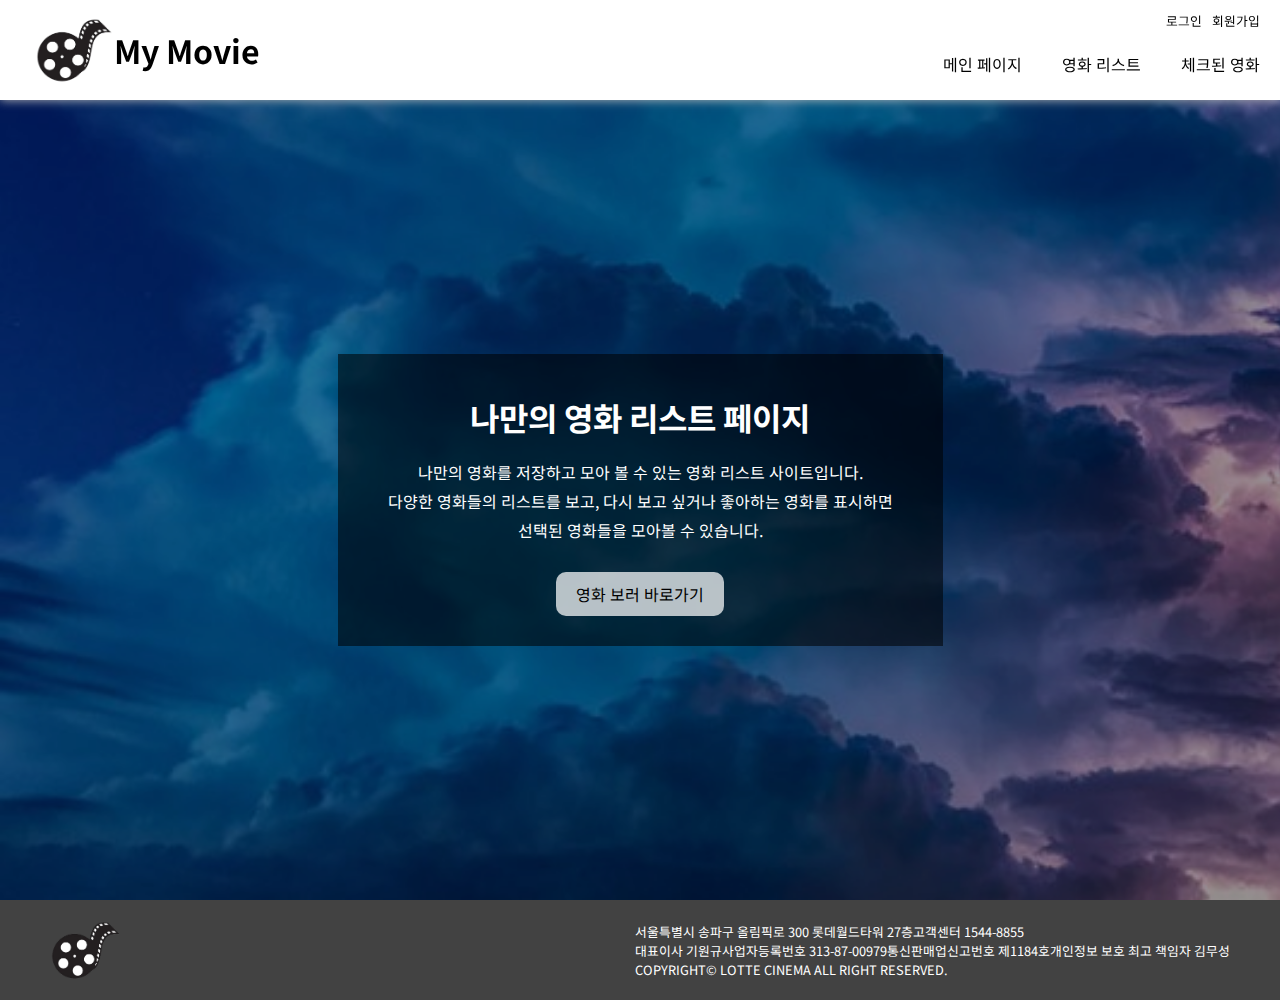
==== index.html @ 6b1de893 "pr" ====
<html>
	<head>
		<meta charset="utf-8"/>
		<link rel="stylesheet" type="text/css" href="./css/reset.css">
		<link rel="stylesheet" type="text/css" href="./css/style.css">
		<link rel="stylesheet" type="text/css" href="./css/main.css">
	</head>
	<body>
		<div id="wrap">
			<header>
				<div class="logo">
					<a href="./">
						<img src="./img/logo.png" alt="로고 이미지"/>
						<h1>My Movie</h1>
					</a>
				</div>
				<div class="menu-con">
					<div class="sub-menu">
						<ul>
							<li><a href="#">로그인</a></li>
							<li><a href="#">회원가입</a></li>
						</ul>
					</div>
					<div class="menu">
						<ul>
							<li><a href="./">메인 페이지</a></li>
							<li><a href="./movielist.html">영화 리스트</a></li>
							<li><a href="./checklist.html">체크된 영화</a></li>
						</ul>
					</div>
				</div>
			</header>
			<section class="content-con">
				<div class="banner-con">
					<div class="background-shadow"></div>
					<img src="img/back2.jpg" alt="배너 이미지"/>
					<div class="intro-con">
						<h1>나만의 영화 리스트 페이지</h1>
						<p>나만의 영화를 저장하고 모아 볼 수 있는 영화 리스트 사이트입니다.</p>
						<p>다양한 영화들의 리스트를 보고, 다시 보고 싶거나 좋아하는 영화를 표시하면</p>
						<p>선택된 영화들을 모아볼 수 있습니다.</p>
						<div class="lets-go">
							<a href="./movielist.html">영화 보러 바로가기</a>
						</div>
					</div>
				</div>
			</section>
			<footer>
				<div class="logo"><img src="./img/logo.png" alt="로고 이미지"/></div>
				<div class="footer-info">
					<p>서울특별시 송파구 올림픽로 300 롯데월드타워 27층고객센터 1544-8855</p>
					<p>대표이사 기원규사업자등록번호 313-87-00979통신판매업신고번호 제1184호개인정보 보호 최고 책임자 김무성</p>
					<p>COPYRIGHT© LOTTE CINEMA ALL RIGHT RESERVED.</p>
				</div>
			</footer>
		</div>
	</body>
</html>
---- css/style.css ----
@import url('https://fonts.googleapis.com/css2?family=Noto+Sans+KR:wght@100;300;400;500;700;900&display=swap');

*{
	font-family: 'Noto Sans KR', sans-serif;
	box-sizing: border-box;
	position: relative;
	margin: 0;
	padding: 0;
}
html, body, #wrap{
	width: 100%;
	margin: 0;
}
#wrap{
	display: flex;
	flex-direction: column;
	width: 100%;
	min-height: 100vh;
}
ul{
	list-style: none;
}
a{
	color: black;
	text-decoration: none;
}

/* header */
header{
	height: 100px;
	position: sticky;
	top: 0;
	z-index: 100;
	display: flex;
	justify-content: space-between;
	align-items: center;
	padding: 0 20px;
	box-shadow: 0 0 10px rgb(187, 187, 187);
	background-color: white;
}

header .logo{
	padding: 15px;
}
header .logo a{
	display: flex;
	align-items: center;
	height: 100%;
}
header .logo, header .logo img{
	height: 100%;
}

.menu-con{
    height: 100%;
    display: flex;
    flex-direction: column;
    align-items: flex-end;
    justify-content: space-around;
}
.sub-menu ul{
	font-size: 0.8rem;
	display: flex;
}
.sub-menu li{
	margin-right: 10px;
}
.sub-menu li:last-of-type{
	margin: 0;
}
.menu ul{
	display: flex;
}
.menu li{
	margin-right: 40px;
	border-bottom: 3px solid transparent;
	padding-bottom: 10px;
}
.menu li:last-of-type{
	margin: 0;
}
.menu li:hover{
	border-bottom: 3px solid lightgray;
}

/* content-con */
.page-title{
	width : 100%;
	height: 300px;
	overflow: hidden;
	position: relative;
	display: flex;
	justify-content: center;
	align-items: center;
}
.page-title img{
	position: absolute;
	top: 0;
	left: 0;
	width: 100%;
	min-height: 100%;
}
.page-title p{
    padding: 15px 30px;
    font-size: 2rem;
    color: white;
    z-index: 3;
    border: 2px solid white;
    font-weight: 600;
}
.background-shadow{
	width: 100%;
	height: 100%;
	position: absolute;
	top: 0;
	left: 0;
	background-color: rgba(0, 0, 0, 0.555);
	z-index: 1;

}
section{
	margin-bottom: 100px;
}

/* footer */
footer{
    width: 100%;
    height: 100px;
    background-color: rgb(66, 66, 66);
    display: flex;
    justify-content: space-between;
    align-items: center;
    padding: 10px 50px;
    position: absolute;
    bottom: 0;
	z-index: 15;
}
footer img{
	height: 80%;
	margin-right: 20px;
}
footer p{
	font-size: 0.8rem;
	color: white;
}
---- css/main.css ----
/* main page */
.content-con{
	display: flex;
	flex-direction: column;
	align-items: center;
}
.banner-con{
	width: 100%;
	height: 800px;
	overflow: hidden;
	display: flex;
	align-items: center;
	justify-content: center;
}
.banner-con img{
	width: 150%;
	position: absolute;
	top: 0;
	left: 0;
    z-index: 1;
}
.background-shadow{
	width: 100%;
	height: 100%;
	background-color: rgba(0, 0, 0, 0.411);
	position: absolute;
	top: 0;
	left: 0;
    z-index: 2;
}
.intro-con{
	text-align: center;
	color: white;
	z-index: 3;
}
.intro-con {
	padding: 40px 50px;
	background-color: rgba(0, 0, 0, 0.555);
}
.intro-con h1{
	margin-bottom: 20px;
}
.intro-con p{
	margin-bottom: 5px;
}
.intro-con .lets-go{
	margin-top: 40px;
}
.intro-con a{
	background-color: rgba(255, 255, 255, 0.719);
	padding : 10px 20px;
	border-radius: 10px;
}
.intro-con a:hover{
	background-color: white;
}
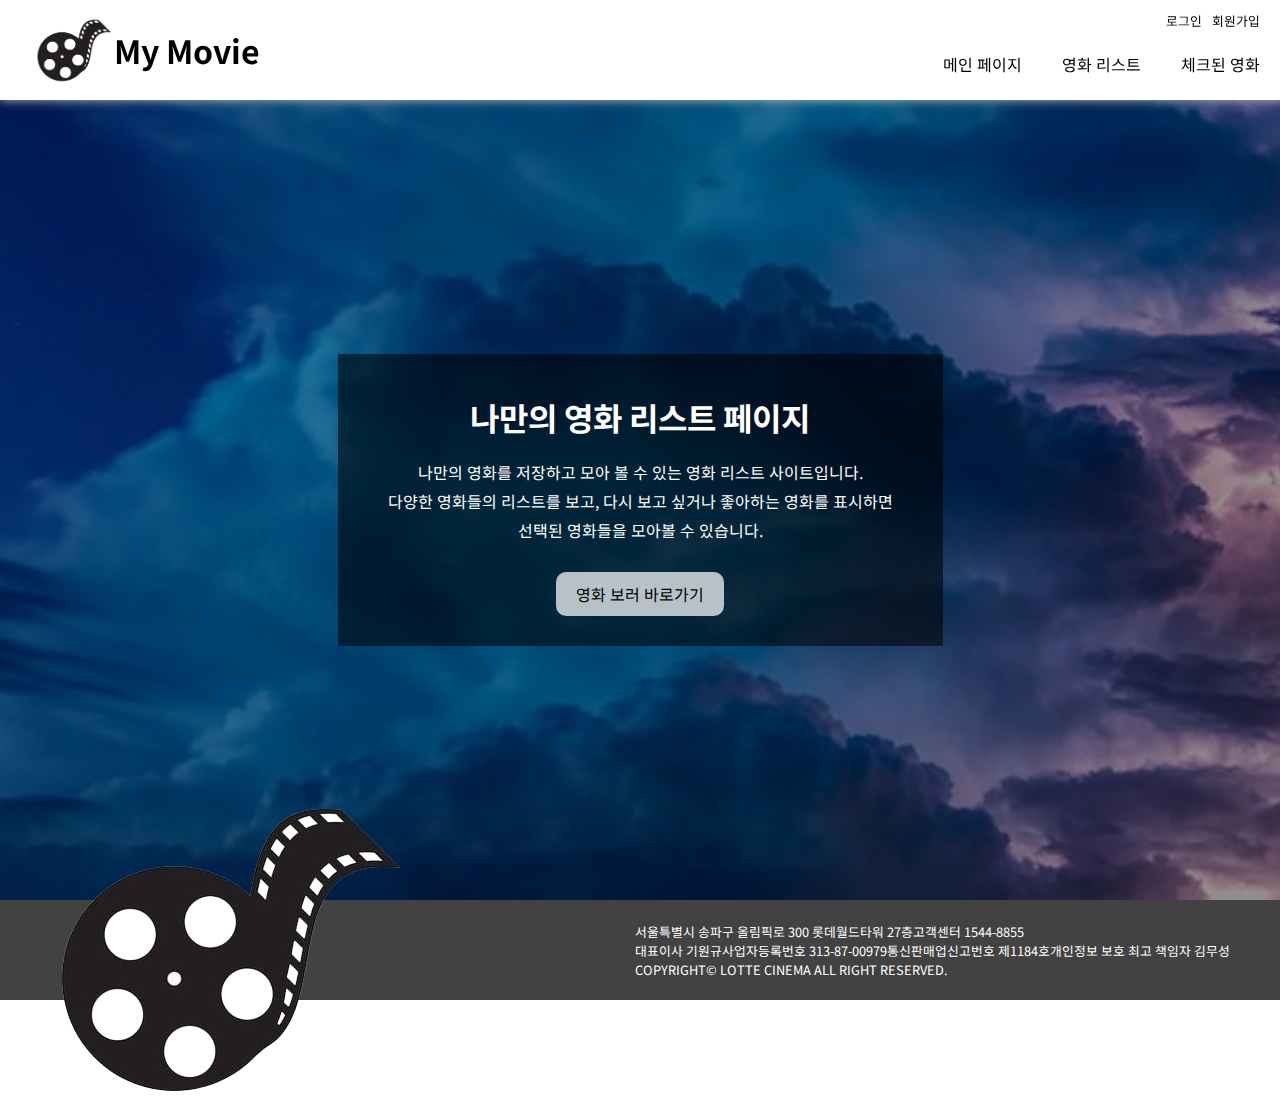
==== commit 2a3fc3d3: "Update index.html" ====
--- a/index.html
+++ b/index.html
@@ -1,3 +1,4 @@
+<!DOCTYPE html>
 <html>
 	<head>
 		<meta charset="utf-8"/>
@@ -55,4 +56,4 @@
 			</footer>
 		</div>
 	</body>
-</html>+</html>
